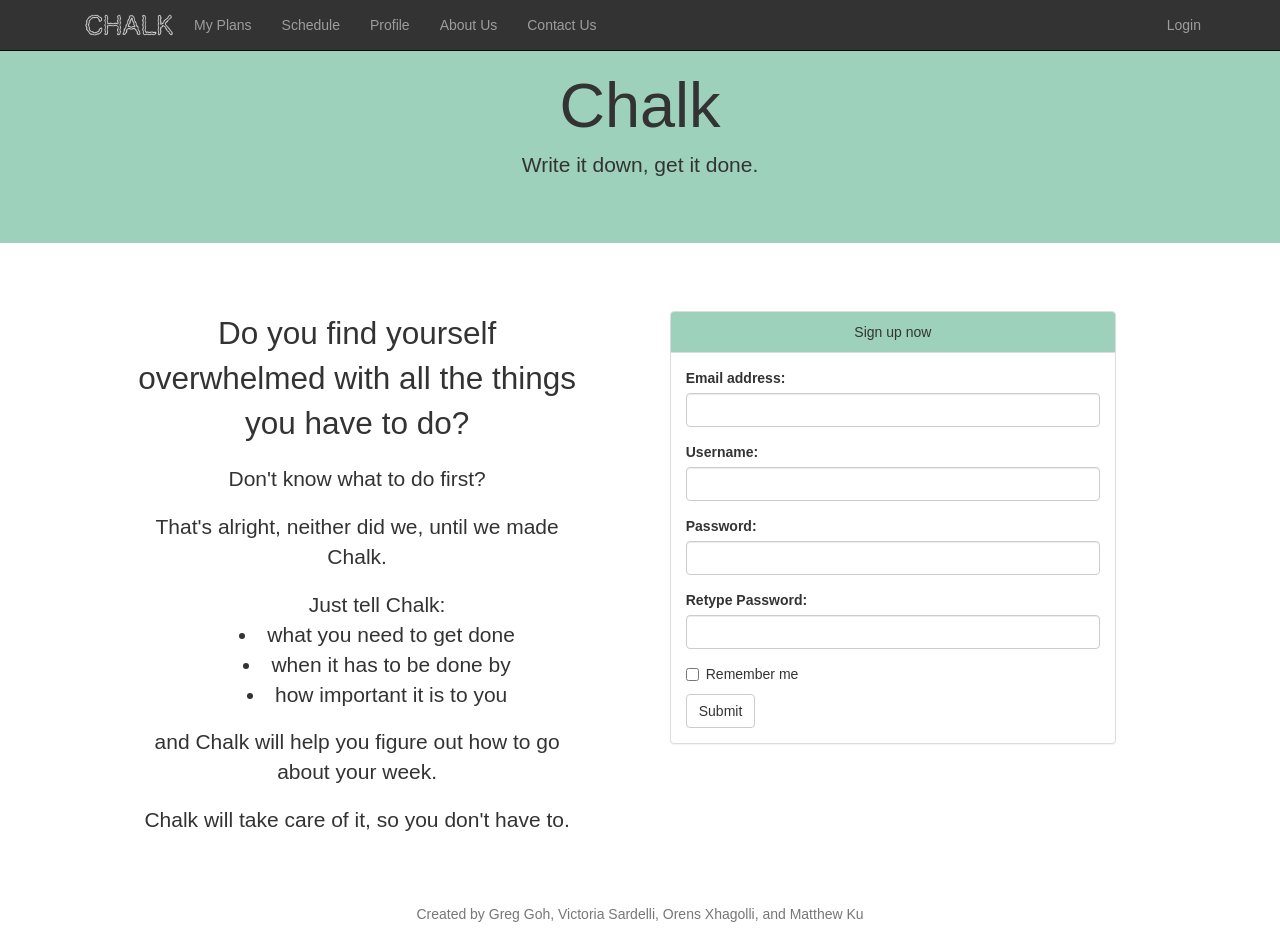
==== index.html @ 8f708f0d "updated the index.html page's info section" ====
<!DOCTYPE html>
<html>

    <head>
        <title>Chalk</title>
        <link href="css/bootstrap.min.css" rel="stylesheet" />
        <script src="js/bootstrap.min.js"></script>
        <link href="css/initial.css" text="text/css" rel="stylesheet" />
     </head>
    
    <body>
        <!-- NAV BAR -->
        <nav class="navbar navbar-inverse navbar-fixed-top">
            <div class="container-fluid">
                <div class="navbar-header" >
                    <a class="pull-left" href="schedule.html">
                        <div><img id="logo" src="img/Placeholder.png"/></div>
                    </a>
                    <!-- if logged in, lead to schedule -->
                </div>
                <ul class="nav navbar-nav">
                    <!-- TODO 1 -->
                    <li><a href="my_plans.html">My Plans</a></li>
                    <li><a href="schedule.html">Schedule</a></li>
                    <li><a href="profile.html">Profile</a></li>
                    <li><a href="about_us.html">About Us</a></li>
                    <li><a href="contact.html">Contact Us</a></li>
                </ul>
                <ul class="nav navbar-nav navbar-right">
                    <li><a href="login.html">Login</a></li>
                    <!-- if logged in, change to logout -->
                </ul>
                <!-- end TODO 1 -->
            </div>
        </nav>
        <!-- JUMBOTRON -->    
        <div class="jumbotron">
            <h1>Chalk</h1>
            <p>Write it down, get it done.</p>
        </div>
        
        <!-- info and sign up = 2 sections divided in half -->
        <div class="container-fluid">
            <div class="row">
                <div id="info" class="col-sm-6">
                    <p style="font-size:150%;">Do you find yourself overwhelmed with all the things you have to do?</p>
                    <p>Don't know what to do first?</p>
                    <p>That's alright, neither did we, until we made Chalk.</p>
                    <ul>Just tell Chalk:
                        <li>what you need to get done</li>
                        <li>when it has to be done by</li>
                        <li>how important it is to you</li>
                    </ul>
                    <p>and Chalk will help you figure out how to go about your week.</p>
                    <p>Chalk will take care of it, so you don't have to.</p>
                </div>
                <div id="sign_up" class="col-sm-6">
                
                    <div class="panel panel-default">
                        <div class="panel-heading">Sign up now</div>
                        <!-- sign up form -->
                        <div class="panel-body">
                            <form role="form">
                        
                                <div class="form-group">
                                    <label for="email">Email address:</label>
                                    <input type="email" class="form-control" id="email">
                                </div>
                                <div class="form-group">
                                    <label for="username">Username:</label>
                                    <input type="text" class="form-control" id="username">
                                </div>
                                <div class="form-group">
                                    <label for="pwd">Password:</label>
                                    <input type="password" class="form-control" id="pwd">
                                </div>
                                <div class="form-group">
                                    <label for="pwd_again">Retype Password:</label>
                                    <input type="password" class="form-control" id="pwd_again">
                                </div>
                                <div class="checkbox">
                                    <label><input type="checkbox"> Remember me</label>
                                </div>
                                <button type="submit" class="btn btn-default">Submit</button>
                        
                            </form>
                        </div>
                    </div>
                </div>
            </div>
        </div>
        
        <!-- footer -->
        <footer class="footer">
            <div class="container">
                <p class="text-muted">Created by Greg Goh, Victoria Sardelli, Orens Xhagolli, and Matthew Ku</p>
            </div>
        </footer>
    </body>

</html>
---- css/initial.css ----
html, body {
    width: 100%;
    height: 100%;
}

#logo {
    max-width: 100px;
    margin-top: 7px;
}

.jumbotron {
    text-align: center;
    padding-top: 4%;
    background-color: #9ED1BB;
}

.row {
    text-align: center;
    max-width: 100%;
    margin-top: 3%;
}

#info {
    font-size: 150%;
}

#info p, #info ul {
    width: 75%;
    margin-left: auto;
    margin-right: 5%;
    
    margin-bottom: 3%;
    
    list-style-position: inside;
}

#sign_up .panel {
    width: 75%;
    margin-right: auto;
    margin-left: 5%;
    
    
}

#sign_up .panel-heading {
    background-color: #9ED1BB;
}

#sign_up .panel-body {
    text-align: left;
}

footer {
    text-align: center;
    width: 100%;
    bottom: 0;
    margin-top: 4%;
}

.navbar-inverse {
    background-color: #333333;
    padding-left: 5%;
    padding-right: 5%;
}

.navbar-inverse .navbar-nav>li>a:focus, .navbar-inverse .navbar-nav>.active>a {
    background-color: #333333;
}
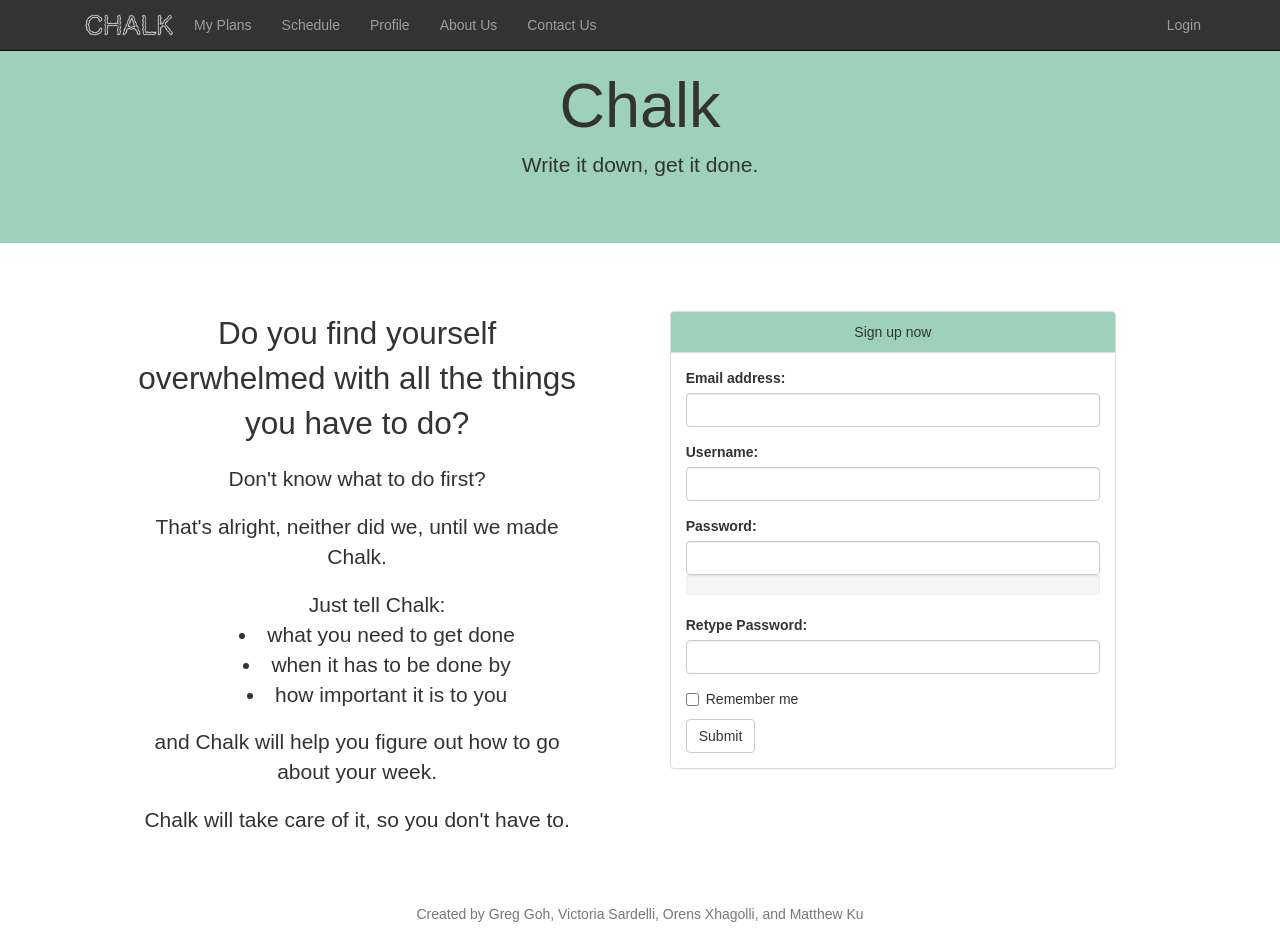
==== commit 0fcaa132: "Add password strength plugin" ====
--- a/index.html
+++ b/index.html
@@ -19,7 +19,6 @@
                     <!-- if logged in, lead to schedule -->
                 </div>
                 <ul class="nav navbar-nav">
-                    <!-- TODO 1 -->
                     <li><a href="my_plans.html">My Plans</a></li>
                     <li><a href="schedule.html">Schedule</a></li>
                     <li><a href="profile.html">Profile</a></li>
@@ -28,9 +27,7 @@
                 </ul>
                 <ul class="nav navbar-nav navbar-right">
                     <li><a href="login.html">Login</a></li>
-                    <!-- if logged in, change to logout -->
                 </ul>
-                <!-- end TODO 1 -->
             </div>
         </nav>
         <!-- JUMBOTRON -->    
@@ -90,6 +87,14 @@
             </div>
         </div>
         
+        <script type="text/javascript" src="http://ajax.googleapis.com/ajax/libs/jquery/1.7.2/jquery.min.js"></script>
+        <script type="text/javascript" src="js/pwstrength-bootstrap-1.2.10.min.js"></script>
+        <script>
+            $(document).ready(function() {
+                $('#pwd').pwstrength();
+            })
+        </script>
+        
         <!-- footer -->
         <footer class="footer">
             <div class="container">
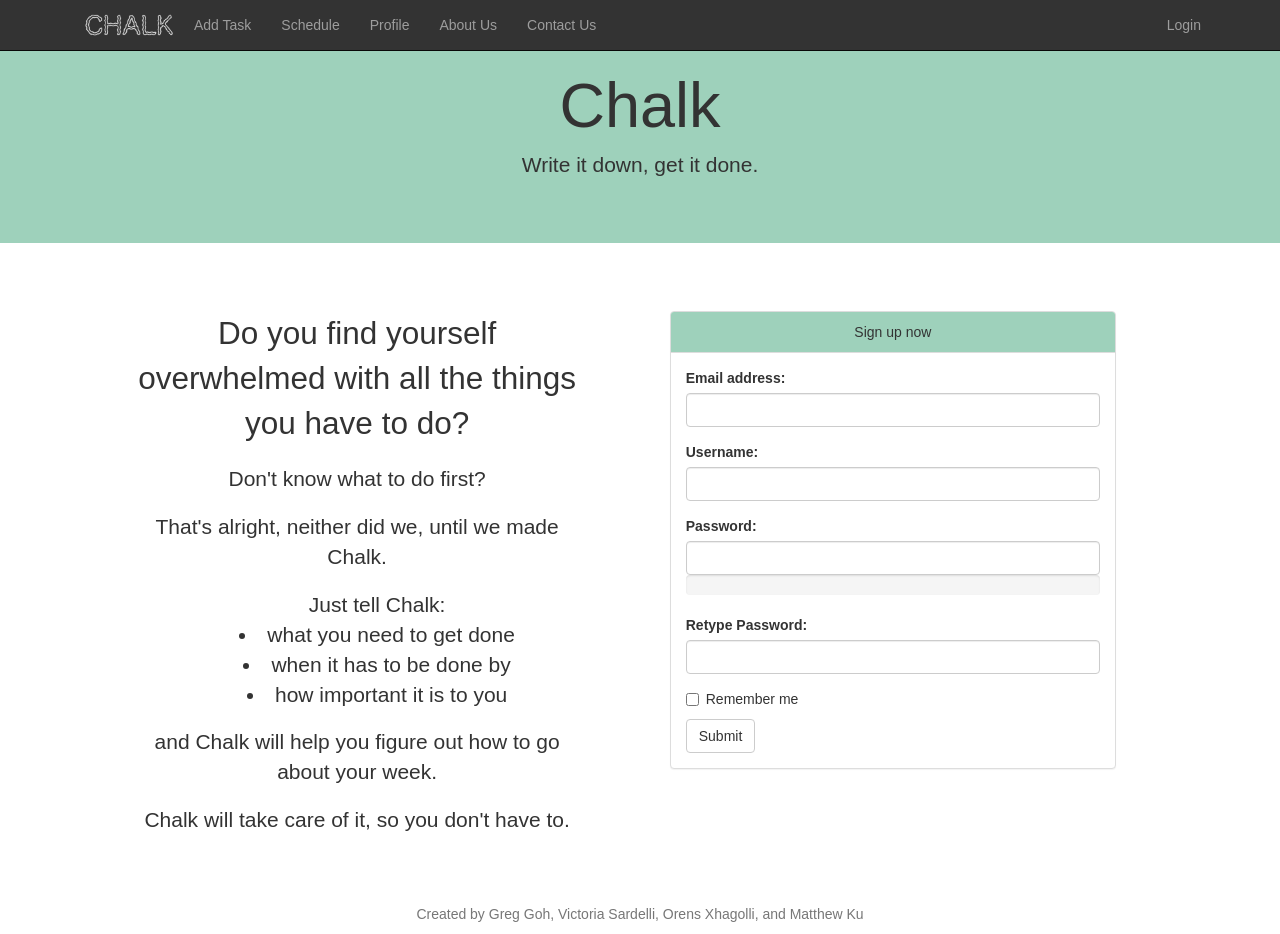
==== commit fd613511: "finished (hopefully) add task page (used to be called my plans, changed on all nav bars but files ar" ====
--- a/index.html
+++ b/index.html
@@ -19,7 +19,7 @@
                     <!-- if logged in, lead to schedule -->
                 </div>
                 <ul class="nav navbar-nav">
-                    <li><a href="my_plans.html">My Plans</a></li>
+                    <li><a href="my_plans.html">Add Task</a></li>
                     <li><a href="schedule.html">Schedule</a></li>
                     <li><a href="profile.html">Profile</a></li>
                     <li><a href="about_us.html">About Us</a></li>
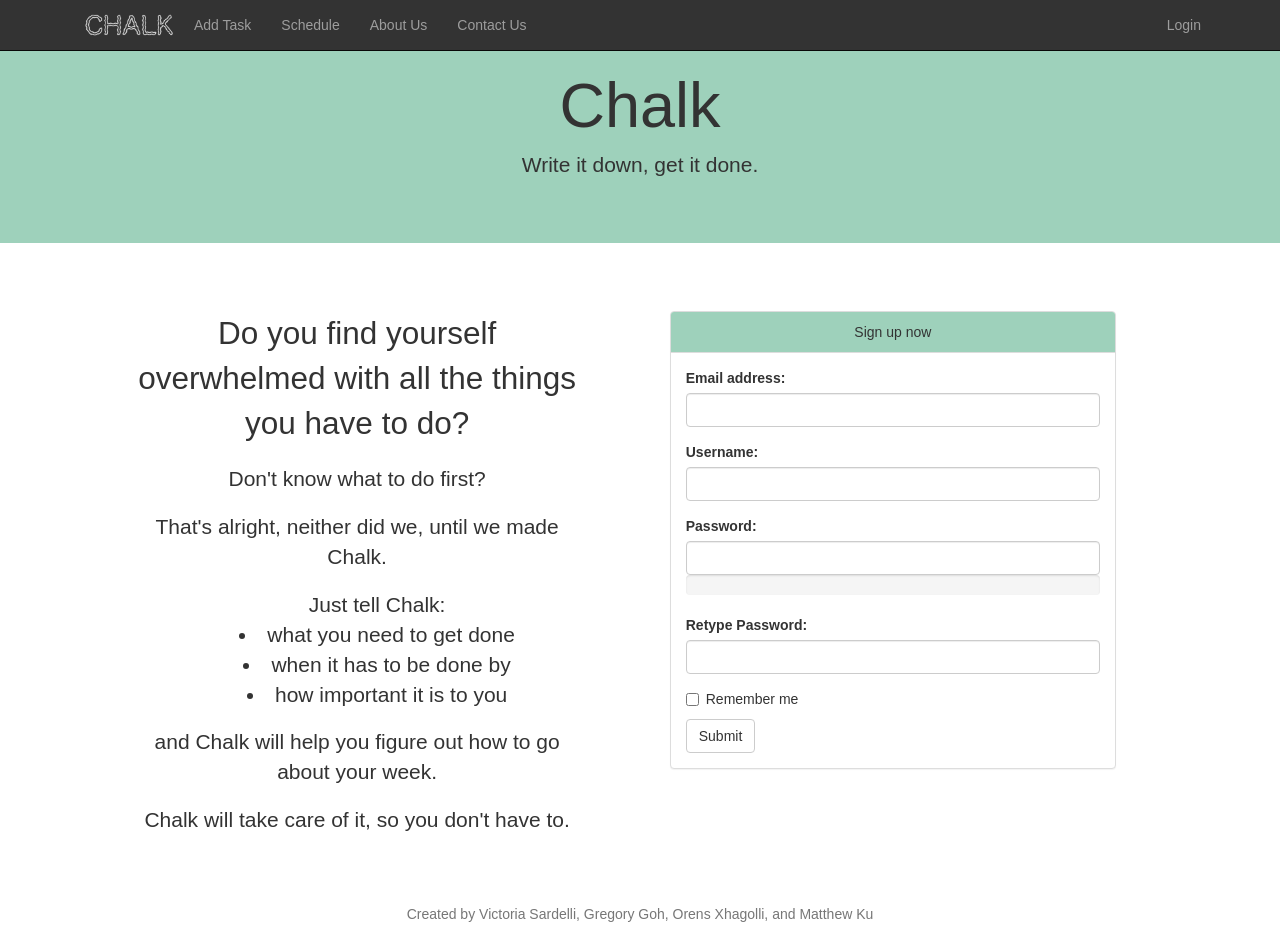
==== commit 214c216a: "commented out the profile tab in all navbars" ====
--- a/index.html
+++ b/index.html
@@ -21,7 +21,7 @@
                 <ul class="nav navbar-nav">
                     <li><a href="my_plans.html">Add Task</a></li>
                     <li><a href="schedule.html">Schedule</a></li>
-                    <li><a href="profile.html">Profile</a></li>
+                    <!--<li><a href="profile.html">Profile</a></li>-->
                     <li><a href="about_us.html">About Us</a></li>
                     <li><a href="contact.html">Contact Us</a></li>
                 </ul>
@@ -98,7 +98,7 @@
         <!-- footer -->
         <footer class="footer">
             <div class="container">
-                <p class="text-muted">Created by Greg Goh, Victoria Sardelli, Orens Xhagolli, and Matthew Ku</p>
+                <p class="text-muted">Created by Victoria Sardelli, Gregory Goh, Orens Xhagolli, and Matthew Ku</p>
             </div>
         </footer>
     </body>
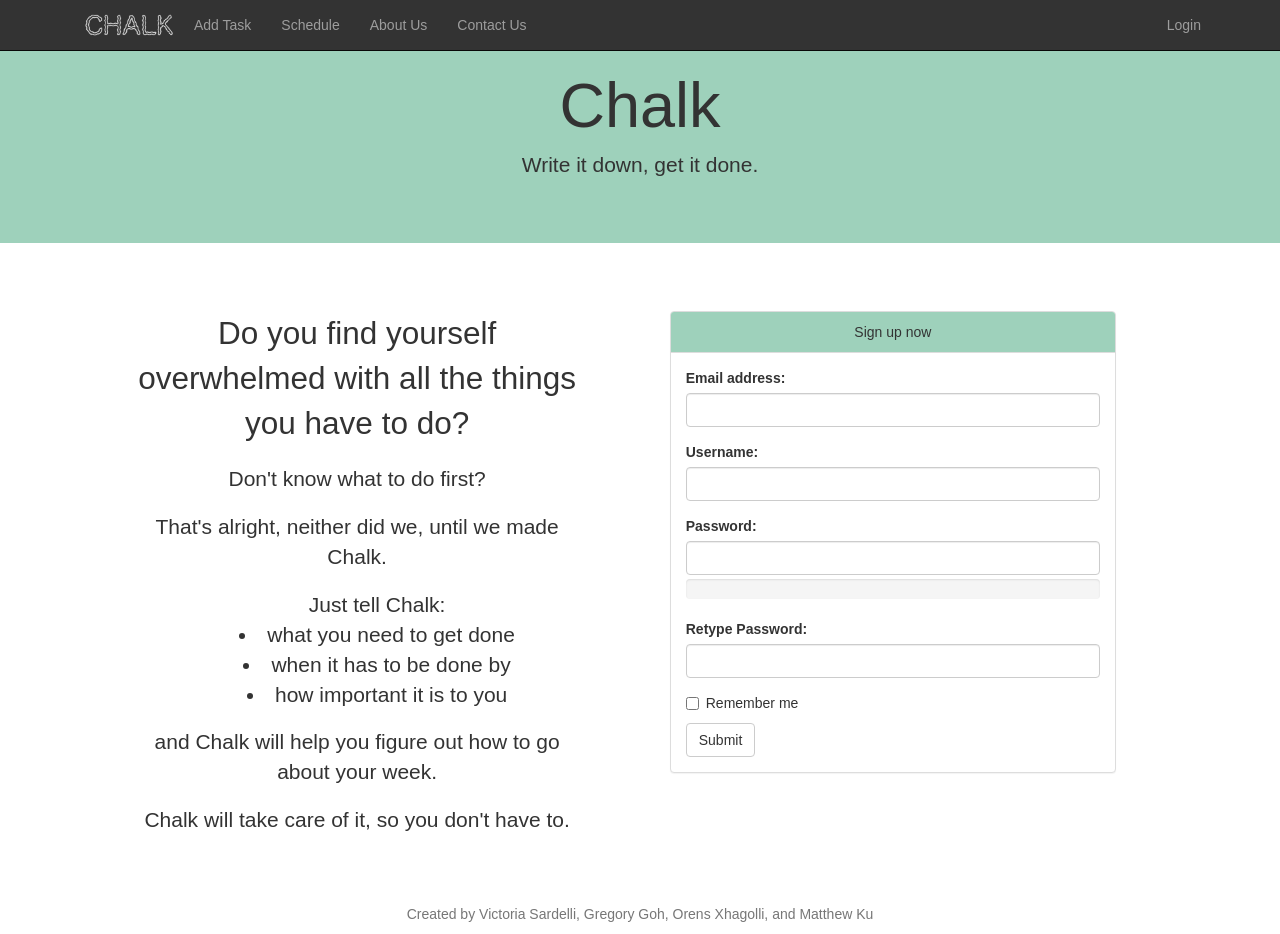
==== commit 51a125fa: "added favicon to every page; made pwd progress bar show validation inside bar" ====
--- a/index.html
+++ b/index.html
@@ -6,6 +6,7 @@
         <link href="css/bootstrap.min.css" rel="stylesheet" />
         <script src="js/bootstrap.min.js"></script>
         <link href="css/initial.css" text="text/css" rel="stylesheet" />
+        <link rel="icon" type="image/ico" href="img/Icon_rounded.png" />
      </head>
     
     <body>
@@ -91,7 +92,9 @@
         <script type="text/javascript" src="js/pwstrength-bootstrap-1.2.10.min.js"></script>
         <script>
             $(document).ready(function() {
-                $('#pwd').pwstrength();
+                $('#pwd').pwstrength({
+                    ui: { showVerdictsInsideProgressBar: true }
+                });
             })
         </script>
         
--- a/css/initial.css
+++ b/css/initial.css
@@ -50,6 +50,10 @@
     text-align: left;
 }
 
+#pwd {
+    margin-bottom: 1%;
+}
+
 footer {
     text-align: center;
     width: 100%;
